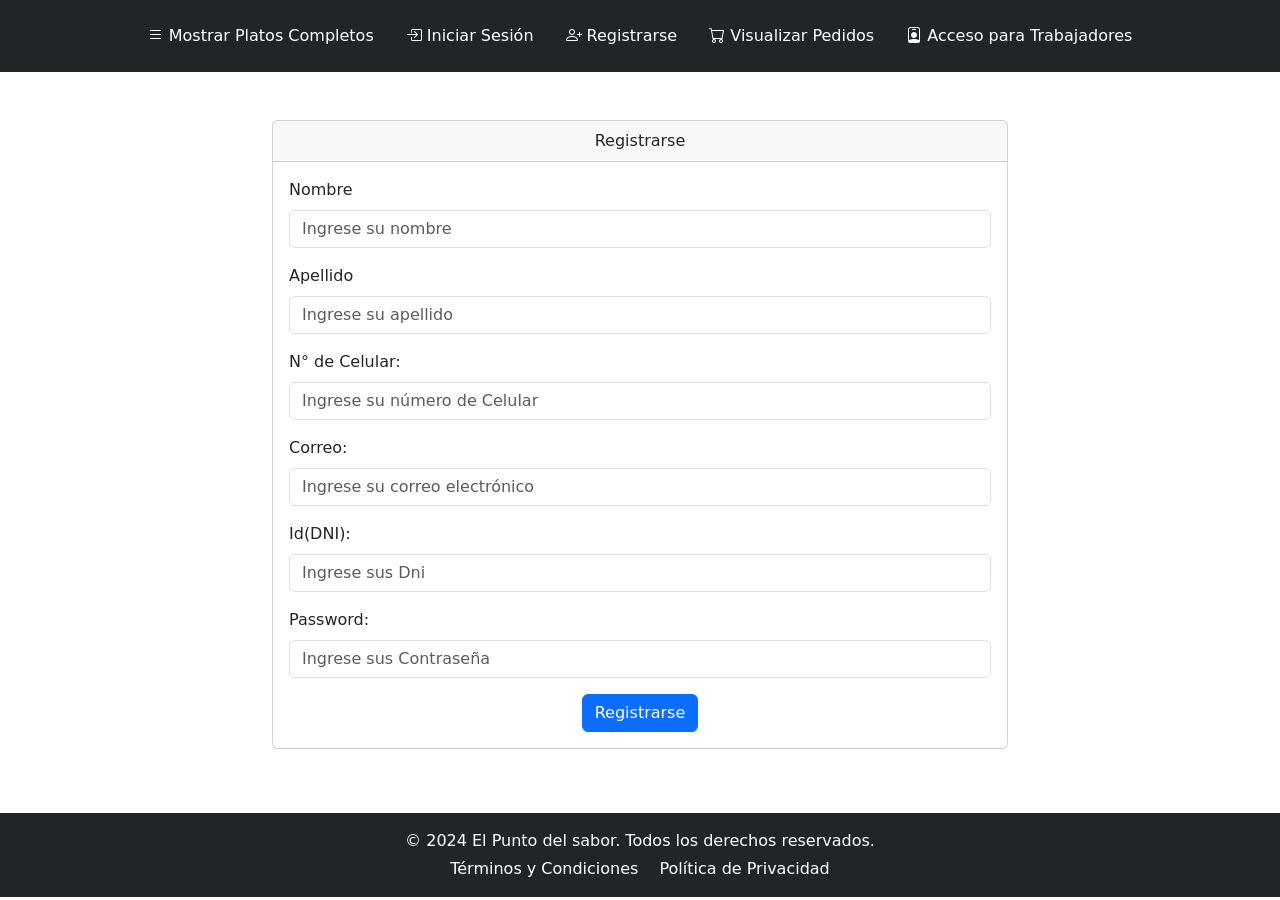
==== src/main/resources/templates/clientes-form.html @ 1ed2b917 "Initial commit: Subiendo proyecto completo de restaurant" ====
<html xmlns:th="http://www.thymeleaf.org">
    <head>
        <title>Registrar Cliente</title>
        <meta charset="UTF-8">
        <meta name="viewport" content="width=device-width, initial-scale=1.0">
        <link href="https://cdn.jsdelivr.net/npm/bootstrap@5.3.3/dist/css/bootstrap.min.css" rel="stylesheet" integrity="sha384-QWTKZyjpPEjISv5WaRU9OFeRpok6YctnYmDr5pNlyT2bRjXh0JMhjY6hW+ALEwIH" crossorigin="anonymous">
        <link rel="stylesheet" href="https://cdn.jsdelivr.net/npm/bootstrap-icons@1.10.5/font/bootstrap-icons.css"> <!-- Agrega Bootstrap Icons -->        
    </head>
    <body>
        
        <!-- Encabezado tipo barra de navegación -->
        <nav class="navbar navbar-expand-lg bg-dark navbar-dark py-3">
            <div class="container-fluid">
                
                <!-- Botón para dispositivos pequeños -->
                <button class="navbar-toggler" type="button" data-bs-toggle="collapse" data-bs-target="#navbarNav" aria-controls="navbarNav" aria-expanded="false" aria-label="Toggle navigation">
                    <span class="navbar-toggler-icon"></span>
                </button>

                <!-- Navegación principal -->
                <div class="collapse navbar-collapse" id="navbarNav">
                    <ul class="navbar-nav mx-auto">
                        <li class="nav-item">
                            <a class="nav-link text-white px-3" href="/pedido/platos">
                                <i class="bi bi-list"></i> Mostrar Platos Completos
                            </a>
                        </li>
                        <li class="nav-item">
                            <a class="nav-link text-white px-3" href="/cliente/loginCliente">
                                <i class="bi bi-box-arrow-in-right"></i> Iniciar Sesión
                            </a>
                        </li>
                        <li class="nav-item">
                            <a class="nav-link text-white px-3" href="/cliente/nuevo">
                                <i class="bi bi-person-plus"></i> Registrarse
                            </a>
                        </li>
                        <li class="nav-item">
                            <a class="nav-link text-white px-3" href="/compras/mostrarCarrito">
                                <i class="bi bi-cart"></i> Visualizar Pedidos
                            </a>
                        </li>
                        <li class="nav-item">
                            <a class="nav-link text-white px-3" href="/trabajador/login">
                                <i class="bi bi-person-badge"></i> Acceso para Trabajadores
                            </a>
                        </li>
                    </ul>
                </div>
            </div>
        </nav>
        
        
        
        <main class="container my-5">
            <div class="row justify-content-center">
                <div class="col-md-8">
                    <form th:action="@{/cliente/guardar}" th:object="${cliente}" method="post">
                        <div class="card">
                            <div class="card-header text-center">
                                Registrarse
                            </div>
                            <div class="card-body">
                                
                                <div class="mb-3">
                                    <label for="nombre" class="form-label">Nombre</label>
                                    <input type="text" class="form-control" th:field="*{nombre}" id="nombre"  placeholder="Ingrese su nombre" required>
                                </div>
                                <p th:if="${#fields.hasErrors('nombre')}"                       
                                   th:errors="*{nombre}" style="color: red;"> </p>

                                
                                 <div class="mb-3">
                                    <label for="apellido" class="form-label">Apellido</label>
                                    <input type="text" class="form-control" th:field="*{apellido}" id="apellido" placeholder="Ingrese su apellido" required>
                                </div>
                                <p th:if="${#fields.hasErrors('apellido')}"                       
                                   th:errors="*{apellido}" style="color: red;"> </p>
                                
                                
                                <div class="mb-3">
                                    <label for="telefono" class="form-label">N° de Celular:</label>
                                    <input type="text" class="form-control" th:field="*{telefono}" id="telefono" placeholder="Ingrese su número de Celular" required>
                                </div>
                                  <p th:if="${#fields.hasErrors('telefono')}"                       
                                   th:errors="*{telefono}" style="color: red;"> </p>
                                
                               
                                <div class="mb-3">
                                    <label for="correo" class="form-label">Correo:</label>
                                    <input type="email" class="form-control"  th:field="*{email}" id="email" placeholder="Ingrese su correo electrónico" required>
                                </div>
                                  <p th:if="${#fields.hasErrors('email')}"                       
                                   th:errors="*{email}" style="color: red;"> </p>
                                  
                                
                                <div class="mb-3">
                                    <label for="idCliente" class="form-label">Id(DNI):</label>
                                    <input type="text" class="form-control" th:field="*{idCliente}" id="idCliente"   placeholder="Ingrese sus Dni" required>
                                </div>
                                   <p th:if="${#fields.hasErrors('idCliente')}"                       
                                   th:errors="*{idCliente}" style="color: red;"> </p>
                                  
                                  
                                <div class="mb-3">
                                    <label for="password" class="form-label">Password:</label>
                                    <input type="text" class="form-control" th:field="*{password}" id="password" placeholder="Ingrese sus Contraseña" required>
                                </div>
                                   <p th:if="${#fields.hasErrors('password')}"                       
                                   th:errors="*{password}" style="color: red;"> </p>
                                
                                
                                <div class="text-center">
                                    <button type="submit" class="btn btn-primary">Registrarse</button>
                                </div>
                            </div>
                        </div>
                    </form>
                </div>
            </div>
        </main>
        
        
        <footer class="bg-dark text-white text-center py-3">
            <div class="container">
                <p class="mb-1">© 2024 El Punto del sabor. Todos los derechos reservados.</p>
                <p class="mb-0">
                    <a href="/terminos" class="text-white text-decoration-none me-3">Términos y Condiciones</a>
                    <a href="/privacidad" class="text-white text-decoration-none">Política de Privacidad</a>
                </p>
            </div>
        </footer>
        
        <script src="https://cdn.jsdelivr.net/npm/bootstrap@5.3.3/dist/js/bootstrap.bundle.min.js" integrity="sha384-YvpcrYf0tY3lHB60NNkmXc5s9fDVZLESaAA55NDzOxhy9GkcIdslK1eN7N6jIeHz" crossorigin="anonymous"></script>

        
    </body>
</html>
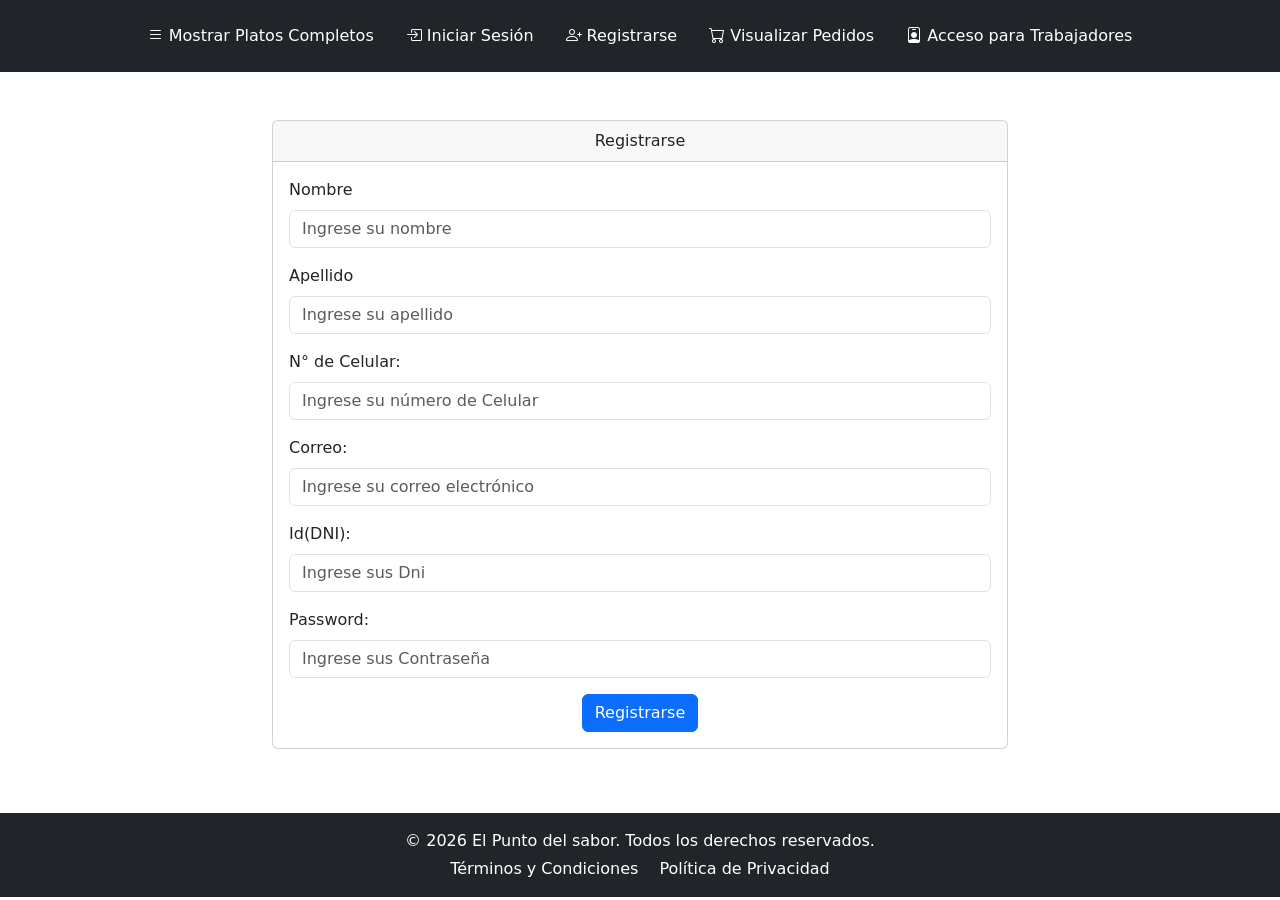
==== commit e4a27951: "202611161041" ====
--- a/src/main/resources/templates/clientes-form.html
+++ b/src/main/resources/templates/clientes-form.html
@@ -123,7 +123,7 @@
         
         <footer class="bg-dark text-white text-center py-3">
             <div class="container">
-                <p class="mb-1">© 2024 El Punto del sabor. Todos los derechos reservados.</p>
+                <p class="mb-1">© 2026 El Punto del sabor. Todos los derechos reservados.</p>
                 <p class="mb-0">
                     <a href="/terminos" class="text-white text-decoration-none me-3">Términos y Condiciones</a>
                     <a href="/privacidad" class="text-white text-decoration-none">Política de Privacidad</a>
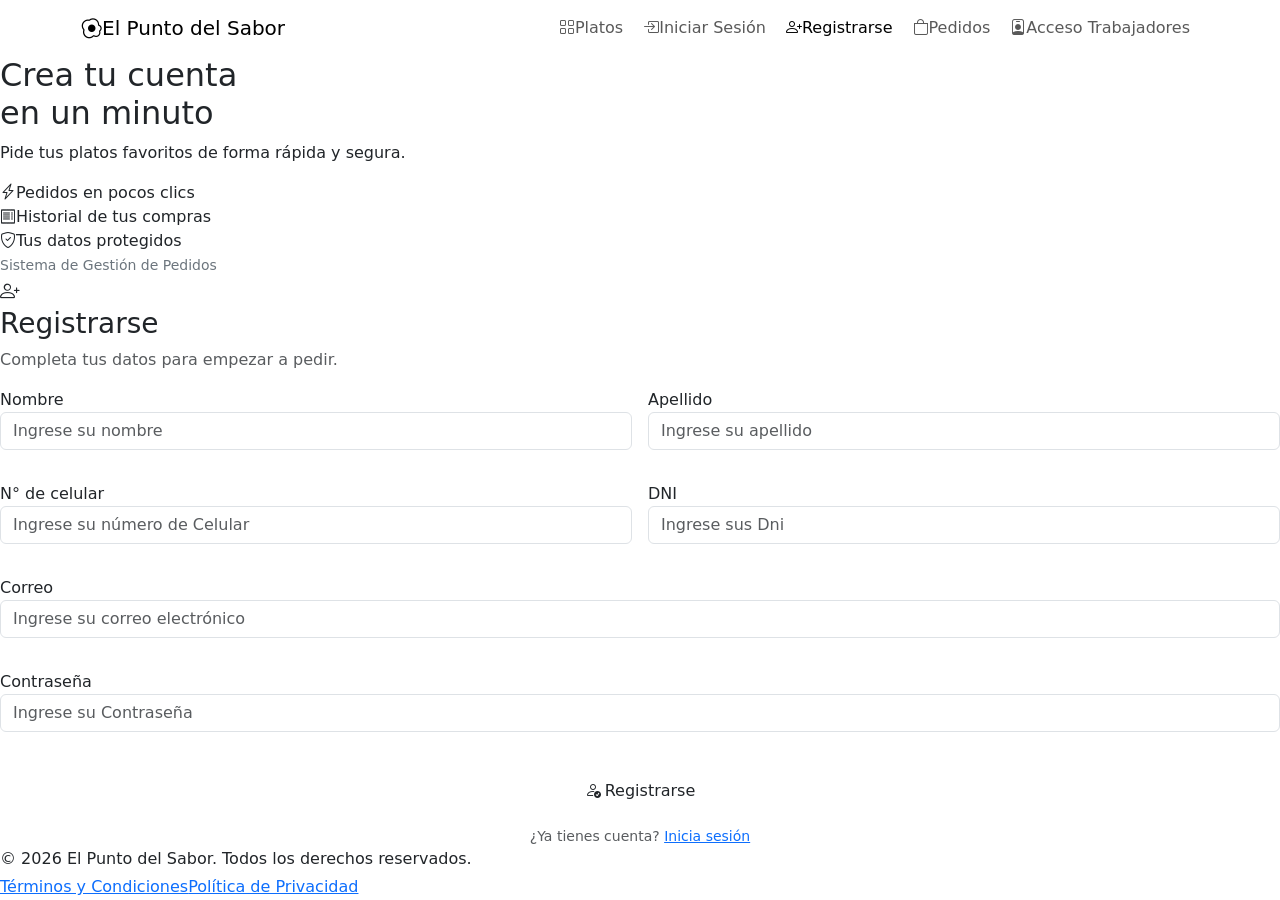
==== commit 266d1dde: "202623111733" ====
--- a/src/main/resources/templates/clientes-form.html
+++ b/src/main/resources/templates/clientes-form.html
@@ -1,138 +1,112 @@
-<html xmlns:th="http://www.thymeleaf.org">
-    <head>
-        <title>Registrar Cliente</title>
-        <meta charset="UTF-8">
-        <meta name="viewport" content="width=device-width, initial-scale=1.0">
-        <link href="https://cdn.jsdelivr.net/npm/bootstrap@5.3.3/dist/css/bootstrap.min.css" rel="stylesheet" integrity="sha384-QWTKZyjpPEjISv5WaRU9OFeRpok6YctnYmDr5pNlyT2bRjXh0JMhjY6hW+ALEwIH" crossorigin="anonymous">
-        <link rel="stylesheet" href="https://cdn.jsdelivr.net/npm/bootstrap-icons@1.10.5/font/bootstrap-icons.css"> <!-- Agrega Bootstrap Icons -->        
-    </head>
-    <body>
-        
-        <!-- Encabezado tipo barra de navegación -->
-        <nav class="navbar navbar-expand-lg bg-dark navbar-dark py-3">
-            <div class="container-fluid">
-                
-                <!-- Botón para dispositivos pequeños -->
-                <button class="navbar-toggler" type="button" data-bs-toggle="collapse" data-bs-target="#navbarNav" aria-controls="navbarNav" aria-expanded="false" aria-label="Toggle navigation">
-                    <span class="navbar-toggler-icon"></span>
-                </button>
+<!DOCTYPE html>
+<html xmlns:th="http://www.thymeleaf.org" lang="es">
 
-                <!-- Navegación principal -->
-                <div class="collapse navbar-collapse" id="navbarNav">
-                    <ul class="navbar-nav mx-auto">
-                        <li class="nav-item">
-                            <a class="nav-link text-white px-3" href="/pedido/platos">
-                                <i class="bi bi-list"></i> Mostrar Platos Completos
-                            </a>
-                        </li>
-                        <li class="nav-item">
-                            <a class="nav-link text-white px-3" href="/cliente/loginCliente">
-                                <i class="bi bi-box-arrow-in-right"></i> Iniciar Sesión
-                            </a>
-                        </li>
-                        <li class="nav-item">
-                            <a class="nav-link text-white px-3" href="/cliente/nuevo">
-                                <i class="bi bi-person-plus"></i> Registrarse
-                            </a>
-                        </li>
-                        <li class="nav-item">
-                            <a class="nav-link text-white px-3" href="/compras/mostrarCarrito">
-                                <i class="bi bi-cart"></i> Visualizar Pedidos
-                            </a>
-                        </li>
-                        <li class="nav-item">
-                            <a class="nav-link text-white px-3" href="/trabajador/login">
-                                <i class="bi bi-person-badge"></i> Acceso para Trabajadores
-                            </a>
-                        </li>
-                    </ul>
-                </div>
+<head>
+    <title>Registrar Cliente</title>
+    <meta charset="UTF-8">
+    <meta name="viewport" content="width=device-width, initial-scale=1.0">
+    <link href="https://fonts.googleapis.com/css2?family=Plus+Jakarta+Sans:wght@400;500;600;700;800&display=swap"
+        rel="stylesheet">
+    <link href="https://cdn.jsdelivr.net/npm/bootstrap@5.3.3/dist/css/bootstrap.min.css" rel="stylesheet"
+        integrity="sha384-QWTKZyjpPEjISv5WaRU9OFeRpok6YctnYmDr5pNlyT2bRjXh0JMhjY6hW+ALEwIH" crossorigin="anonymous">
+    <link rel="stylesheet" href="https://cdn.jsdelivr.net/npm/bootstrap-icons@1.10.5/font/bootstrap-icons.css">
+    <link rel="stylesheet" th:href="@{/css/clientes-form.css}">
+</head>
+
+<body>
+
+    <nav class="navbar navbar-expand-lg nav-sge sticky-top">
+        <div class="container">
+            <a class="navbar-brand" href="/pedido/platos"><span class="logo"><i class="bi bi-egg-fried"></i></span>El
+                Punto del Sabor</a>
+            <button class="navbar-toggler border-0" type="button" data-bs-toggle="collapse" data-bs-target="#m"><i
+                    class="bi bi-list text-white fs-2"></i></button>
+            <div class="collapse navbar-collapse justify-content-end" id="m">
+                <ul class="navbar-nav gap-1 align-items-lg-center">
+                    <li><a class="nav-link" href="/pedido/platos"><i class="bi bi-grid"></i>Platos</a></li>
+                    <li><a class="nav-link" href="/cliente/loginCliente"><i class="bi bi-box-arrow-in-right"></i>Iniciar
+                            Sesión</a></li>
+                    <li><a class="nav-link active" href="/cliente/nuevo"><i
+                                class="bi bi-person-plus"></i>Registrarse</a></li>
+                    <li><a class="nav-link" href="/compras/mostrarCarrito"><i class="bi bi-bag"></i>Pedidos</a></li>
+                    <li><a class="nav-link worker" href="/trabajador/login"><i class="bi bi-person-badge"></i>Acceso
+                            Trabajadores</a></li>
+                </ul>
             </div>
-        </nav>
-        
-        
-        
-        <main class="container my-5">
-            <div class="row justify-content-center">
-                <div class="col-md-8">
-                    <form th:action="@{/cliente/guardar}" th:object="${cliente}" method="post">
-                        <div class="card">
-                            <div class="card-header text-center">
-                                Registrarse
-                            </div>
-                            <div class="card-body">
-                                
-                                <div class="mb-3">
-                                    <label for="nombre" class="form-label">Nombre</label>
-                                    <input type="text" class="form-control" th:field="*{nombre}" id="nombre"  placeholder="Ingrese su nombre" required>
-                                </div>
-                                <p th:if="${#fields.hasErrors('nombre')}"                       
-                                   th:errors="*{nombre}" style="color: red;"> </p>
+        </div>
+    </nav>
 
-                                
-                                 <div class="mb-3">
-                                    <label for="apellido" class="form-label">Apellido</label>
-                                    <input type="text" class="form-control" th:field="*{apellido}" id="apellido" placeholder="Ingrese su apellido" required>
-                                </div>
-                                <p th:if="${#fields.hasErrors('apellido')}"                       
-                                   th:errors="*{apellido}" style="color: red;"> </p>
-                                
-                                
-                                <div class="mb-3">
-                                    <label for="telefono" class="form-label">N° de Celular:</label>
-                                    <input type="text" class="form-control" th:field="*{telefono}" id="telefono" placeholder="Ingrese su número de Celular" required>
-                                </div>
-                                  <p th:if="${#fields.hasErrors('telefono')}"                       
-                                   th:errors="*{telefono}" style="color: red;"> </p>
-                                
-                               
-                                <div class="mb-3">
-                                    <label for="correo" class="form-label">Correo:</label>
-                                    <input type="email" class="form-control"  th:field="*{email}" id="email" placeholder="Ingrese su correo electrónico" required>
-                                </div>
-                                  <p th:if="${#fields.hasErrors('email')}"                       
-                                   th:errors="*{email}" style="color: red;"> </p>
-                                  
-                                
-                                <div class="mb-3">
-                                    <label for="idCliente" class="form-label">Id(DNI):</label>
-                                    <input type="text" class="form-control" th:field="*{idCliente}" id="idCliente"   placeholder="Ingrese sus Dni" required>
-                                </div>
-                                   <p th:if="${#fields.hasErrors('idCliente')}"                       
-                                   th:errors="*{idCliente}" style="color: red;"> </p>
-                                  
-                                  
-                                <div class="mb-3">
-                                    <label for="password" class="form-label">Password:</label>
-                                    <input type="text" class="form-control" th:field="*{password}" id="password" placeholder="Ingrese sus Contraseña" required>
-                                </div>
-                                   <p th:if="${#fields.hasErrors('password')}"                       
-                                   th:errors="*{password}" style="color: red;"> </p>
-                                
-                                
-                                <div class="text-center">
-                                    <button type="submit" class="btn btn-primary">Registrarse</button>
-                                </div>
-                            </div>
+    <section class="auth auth-green">
+        <div class="auth-l">
+            <div class="auth-l-body">
+                <h2>Crea tu cuenta<br>en un minuto</h2>
+                <p>Pide tus platos favoritos de forma rápida y segura.</p>
+                <div class="feat"><i class="bi bi-lightning-charge"></i>Pedidos en pocos clics</div>
+                <div class="feat"><i class="bi bi-receipt"></i>Historial de tus compras</div>
+                <div class="feat"><i class="bi bi-shield-check"></i>Tus datos protegidos</div>
+            </div>
+            <small class="text-secondary">Sistema de Gestión de Pedidos</small>
+        </div>
+        <div class="auth-r">
+            <div class="auth-card"><span class="logo" style="width:46px;height:46px"><i
+                        class="bi bi-person-plus fs-5"></i></span>
+                <h3>Registrarse</h3>
+                <p class="text-muted">Completa tus datos para empezar a pedir.</p>
+                <form th:action="@{/cliente/guardar}" th:object="${cliente}" method="post">
+                    <div class="row g-3">
+                        <div class="col-md-6">
+                            <div class="lbl">Nombre</div>
+                            <input type="text" class="form-control" th:field="*{nombre}" id="nombre"
+                                placeholder="Ingrese su nombre" required>
+                            <p th:if="${#fields.hasErrors('nombre')}" th:errors="*{nombre}" class="err"></p>
                         </div>
-                    </form>
-                </div>
+                        <div class="col-md-6">
+                            <div class="lbl">Apellido</div>
+                            <input type="text" class="form-control" th:field="*{apellido}" id="apellido"
+                                placeholder="Ingrese su apellido" required>
+                            <p th:if="${#fields.hasErrors('apellido')}" th:errors="*{apellido}" class="err"></p>
+                        </div>
+                        <div class="col-md-6">
+                            <div class="lbl">N° de celular</div>
+                            <input type="text" class="form-control" th:field="*{telefono}" id="telefono"
+                                placeholder="Ingrese su número de Celular" required>
+                            <p th:if="${#fields.hasErrors('telefono')}" th:errors="*{telefono}" class="err"></p>
+                        </div>
+                        <div class="col-md-6">
+                            <div class="lbl">DNI</div>
+                            <input type="text" class="form-control" th:field="*{idCliente}" id="idCliente"
+                                placeholder="Ingrese sus Dni" required>
+                            <p th:if="${#fields.hasErrors('idCliente')}" th:errors="*{idCliente}" class="err"></p>
+                        </div>
+                        <div class="col-md-12">
+                            <div class="lbl">Correo</div>
+                            <input type="email" class="form-control" th:field="*{email}" id="email"
+                                placeholder="Ingrese su correo electrónico" required>
+                            <p th:if="${#fields.hasErrors('email')}" th:errors="*{email}" class="err"></p>
+                        </div>
+                        <div class="col-md-12">
+                            <div class="lbl">Contraseña</div>
+                            <input type="password" class="form-control" th:field="*{password}" id="password"
+                                placeholder="Ingrese su Contraseña" required>
+                            <p th:if="${#fields.hasErrors('password')}" th:errors="*{password}" class="err"></p>
+                        </div>
+                    </div><button type="submit" class="btn btn-sge w-100 mt-4"><i
+                            class="bi bi-person-check me-1"></i>Registrarse</button>
+                </form>
+                <p class="text-center text-muted small mt-3 mb-0">¿Ya tienes cuenta? <a class="link"
+                        href="/cliente/loginCliente">Inicia sesión</a></p>
             </div>
-        </main>
-        
-        
-        <footer class="bg-dark text-white text-center py-3">
-            <div class="container">
-                <p class="mb-1">© 2026 El Punto del sabor. Todos los derechos reservados.</p>
-                <p class="mb-0">
-                    <a href="/terminos" class="text-white text-decoration-none me-3">Términos y Condiciones</a>
-                    <a href="/privacidad" class="text-white text-decoration-none">Política de Privacidad</a>
-                </p>
-            </div>
-        </footer>
-        
-        <script src="https://cdn.jsdelivr.net/npm/bootstrap@5.3.3/dist/js/bootstrap.bundle.min.js" integrity="sha384-YvpcrYf0tY3lHB60NNkmXc5s9fDVZLESaAA55NDzOxhy9GkcIdslK1eN7N6jIeHz" crossorigin="anonymous"></script>
+        </div>
+        </div>
+    </section>
 
-        
-    </body>
-</html>
+    <footer class="foot-sge">© 2026 El Punto del Sabor. Todos los derechos reservados.<div class="mt-1"><a
+                href="/terminos">Términos y Condiciones</a><a href="/privacidad">Política de Privacidad</a></div>
+    </footer>
+
+    <script src="https://cdn.jsdelivr.net/npm/bootstrap@5.3.3/dist/js/bootstrap.bundle.min.js"
+        integrity="sha384-YvpcrYf0tY3lHB60NNkmXc5s9fDVZLESaAA55NDzOxhy9GkcIdslK1eN7N6jIeHz"
+        crossorigin="anonymous"></script>
+</body>
+
+</html>
